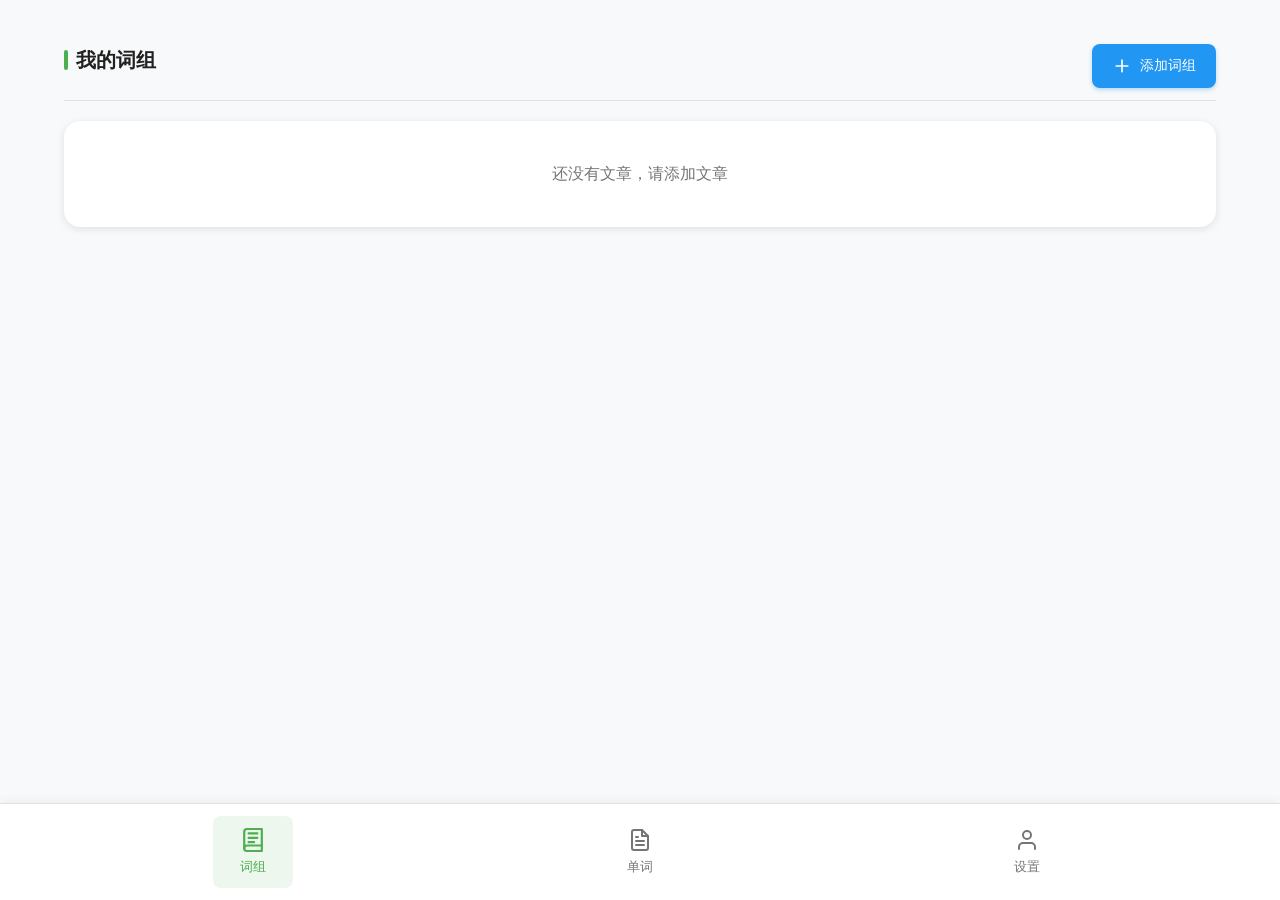
==== index.html @ e8797962 "1.1" ====
<!DOCTYPE html>
<html lang="zh-CN">
<head>
    <meta charset="UTF-8">
    <meta name="viewport" content="width=device-width, initial-scale=1.0">
    <title>单词本</title>
    <link rel="stylesheet" href="styles.css">
</head>
<body>
    <!-- 主内容区域 -->
    <main class="main-content">
        <!-- API配置区域 (设置页面) -->
        <section class="section hidden" id="settings-section">
            <div class="section-header">
                <h2>设置</h2>
            </div>
            
            <div class="settings-card">
                <div class="settings-card-header">
                    <h3>百度翻译API配置</h3>
                    <p class="settings-description">配置百度翻译API以使用自动翻译功能</p>
                </div>
                
                <div class="api-config-form">
                    <div class="form-group">
                        <label for="appid-input" class="form-label">App ID</label>
                        <input type="text" id="appid-input" placeholder="输入百度翻译App ID" class="form-input">
                    </div>
                    
                    <div class="form-group">
                        <label for="appkey-input" class="form-label">App Key</label>
                        <input type="password" id="appkey-input" placeholder="输入百度翻译App Key" class="form-input">
                    </div>
                    
                    <div class="form-actions">
                        <button id="save-api-btn" class="btn-primary">
                            <svg width="18" height="18" viewBox="0 0 24 24" fill="none" xmlns="http://www.w3.org/2000/svg">
                                <path d="M19 21H5a2 2 0 0 1-2-2V5a2 2 0 0 1 2-2h11l5 5v11a2 2 0 0 1-2 2z" stroke="white" stroke-width="2" stroke-linecap="round" stroke-linejoin="round"/>
                                <polyline points="17 21 17 13 7 13 7 21" stroke="white" stroke-width="2" stroke-linecap="round" stroke-linejoin="round"/>
                                <polyline points="7 3 7 8 15 8" stroke="white" stroke-width="2" stroke-linecap="round" stroke-linejoin="round"/>
                            </svg>
                            保存配置
                        </button>
                        <button id="clear-api-btn" class="btn-secondary">
                            <svg width="18" height="18" viewBox="0 0 24 24" fill="none" xmlns="http://www.w3.org/2000/svg">
                                <path d="M3 6h18M19 6v14a2 2 0 0 1-2 2H7a2 2 0 0 1-2-2V6m3 0V4a2 2 0 0 1 2-2h4a2 2 0 0 1 2 2v2" stroke="white" stroke-width="2" stroke-linecap="round" stroke-linejoin="round"/>
                            </svg>
                            清除配置
                        </button>
                    </div>
                </div>
                
                <div id="api-status" class="api-status"></div>
                
                <div class="api-help">
                    <h4>如何获取百度翻译API密钥？</h4>
                    <ol>
                        <li>访问 <a href="https://fanyi-api.baidu.com/" target="_blank">百度翻译开放平台</a></li>
                        <li>注册并登录账号</li>
                        <li>进入管理控制台，创建应用</li>
                        <li>获取App ID和App Key</li>
                        <li>将密钥填入上方输入框并保存</li>
                    </ol>
                </div>
            </div>
        </section>
        

        <!-- 词组卡片区域 -->
        <section class="section" id="articles-section">
            <div class="section-header">
                <h2>我的词组</h2>
                <button id="add-article-btn" class="btn-secondary">
                    <svg width="20" height="20" viewBox="0 0 24 24" fill="none" xmlns="http://www.w3.org/2000/svg">
                        <path d="M12 5V19M5 12H19" stroke="white" stroke-width="2" stroke-linecap="round" stroke-linejoin="round"/>
                    </svg>
                    添加词组
                </button>
            </div>
            <div id="articles-list" class="articles-list">
                <!-- 词组卡片将显示在这里 -->
            </div>
        </section>

        <!-- 单词本区域 -->
        <section class="section hidden" id="wordbook-section">
            <div class="section-header">
                <div class="section-header-content">
                    <h2>我的单词</h2>
                    <p id="wordbook-count" class="wordbook-count">共有0张卡片</p>
                </div>
                <button id="wordbook-add-btn" class="btn-secondary">
                    <svg width="20" height="20" viewBox="0 0 24 24" fill="none" xmlns="http://www.w3.org/2000/svg">
                        <path d="M12 5V19M5 12H19" stroke="white" stroke-width="2" stroke-linecap="round" stroke-linejoin="round"/>
                    </svg>
                    添加单词
                </button>
            </div>
            <div id="wordbook-list" class="wordbook-list">
                <!-- 单词列表将显示在这里 -->
            </div>
        </section>

        <!-- 词组输入模态框 -->
        <div class="modal hidden" id="article-modal">
            <div class="modal-content">
                <div class="modal-header">
                    <h3>添加词组</h3>
                    <button id="close-modal-btn" class="close-btn">
                        <svg width="24" height="24" viewBox="0 0 24 24" fill="none" xmlns="http://www.w3.org/2000/svg">
                            <path d="M18 6L6 18M6 6L18 18" stroke="#333" stroke-width="2" stroke-linecap="round" stroke-linejoin="round"/>
                        </svg>
                    </button>
                </div>
                <div class="modal-body">
                    <!-- 文章添加表单 -->
                    <div id="article-form">
                        <input type="text" id="article-title-input" placeholder="文章标题" class="article-title">
                        <textarea id="article-input" placeholder="请输入要阅读的文章..."></textarea>
                        <button id="process-btn" class="btn-primary">处理文章</button>
                        
                        <div id="word-display" class="word-display hidden">
                            <!-- 分割后的单词将显示在这里 -->
                        </div>
                        
                        <p class="hint">提示：点击单词进行选择，选中的单词会变色</p>
                        <p class="count">已选中单词数：<span id="selected-count">0</span></p>
                        <button id="save-article-btn" class="btn-primary">保存文章和单词</button>
                    </div>
                </div>
            </div>
        </div>

        <!-- 单词详情模态框 -->
        <div class="modal hidden" id="word-modal">
            <div class="modal-content">
                <div class="modal-header">
                    <h3>单词详情</h3>
                    <button id="close-word-modal-btn" class="close-btn">
                        <svg width="24" height="24" viewBox="0 0 24 24" fill="none" xmlns="http://www.w3.org/2000/svg">
                            <path d="M18 6L6 18M6 6L18 18" stroke="#333" stroke-width="2" stroke-linecap="round" stroke-linejoin="round"/>
                        </svg>
                    </button>
                </div>
                <div class="modal-body">
                    <input type="text" id="word-input" placeholder="输入单词">
                    <input type="text" id="meaning-input" placeholder="输入释义">
                    <div class="word-modal-actions">
                        <button id="save-word-btn" class="btn-primary">保存单词</button>
                        <button id="finish-adding-btn" class="btn-secondary">结束添加</button>
                    </div>
                </div>
            </div>
        </div>

        <!-- 添加词组选项模态框 -->
        <div class="modal hidden" id="add-article-options-modal">
            <div class="modal-content">
                <div class="modal-header">
                    <h3>添加词组</h3>
                    <button id="close-options-modal-btn" class="close-btn">
                        <svg width="24" height="24" viewBox="0 0 24 24" fill="none" xmlns="http://www.w3.org/2000/svg">
                            <path d="M18 6L6 18M6 6L18 18" stroke="#333" stroke-width="2" stroke-linecap="round" stroke-linejoin="round"/>
                        </svg>
                    </button>
                </div>
                <div class="modal-body">
                    <div class="add-options">
                        <button id="add-article-option-btn" class="btn-secondary add-option-btn">
                            <svg width="24" height="24" viewBox="0 0 24 24" fill="none" xmlns="http://www.w3.org/2000/svg">
                                <path d="M14 2H6a2 2 0 0 0-2 2v16a2 2 0 0 0 2 2h12a2 2 0 0 0 2-2V8z" stroke="white" stroke-width="2" stroke-linecap="round" stroke-linejoin="round"/>
                                <polyline points="14 2 14 8 20 8" stroke="white" stroke-width="2" stroke-linecap="round" stroke-linejoin="round"/>
                                <line x1="16" y1="13" x2="8" y2="13" stroke="white" stroke-width="2" stroke-linecap="round" stroke-linejoin="round"/>
                                <line x1="16" y1="17" x2="8" y2="17" stroke="white" stroke-width="2" stroke-linecap="round" stroke-linejoin="round"/>
                                <polyline points="10 9 9 9 8 9" stroke="white" stroke-width="2" stroke-linecap="round" stroke-linejoin="round"/>
                            </svg>
                            <span>添加文章</span>
                        </button>
                        <button id="add-word-to-article-option-btn" class="btn-secondary add-option-btn">
                            <svg width="24" height="24" viewBox="0 0 24 24" fill="none" xmlns="http://www.w3.org/2000/svg">
                                <path d="M12 2L2 7l10 5 10-5-10-5z" stroke="white" stroke-width="2" stroke-linecap="round" stroke-linejoin="round"/>
                                <path d="M2 17l10 5 10-5" stroke="white" stroke-width="2" stroke-linecap="round" stroke-linejoin="round"/>
                                <path d="M2 12l10 5 10-5" stroke="white" stroke-width="2" stroke-linecap="round" stroke-linejoin="round"/>
                            </svg>
                            <span>添加单词</span>
                        </button>
                    </div>
                </div>
            </div>
        </div>

        <!-- 词组标题输入模态框 -->
        <div class="modal hidden" id="article-title-modal">
            <div class="modal-content">
                <div class="modal-header">
                    <h3>输入词组标题</h3>
                    <button id="close-title-modal-btn" class="close-btn">
                        <svg width="24" height="24" viewBox="0 0 24 24" fill="none" xmlns="http://www.w3.org/2000/svg">
                            <path d="M18 6L6 18M6 6L18 18" stroke="#333" stroke-width="2" stroke-linecap="round" stroke-linejoin="round"/>
                        </svg>
                    </button>
                </div>
                <div class="modal-body">
                    <input type="text" id="article-title-input-modal" placeholder="输入词组标题">
                    <button id="save-title-btn" class="btn-primary">保存标题</button>
                </div>
            </div>
        </div>

        <!-- 文章详情页面 -->
        <section class="section hidden" id="article-detail-section">
            <div class="section-header">
                <button id="back-to-articles" class="back-btn">
                    <svg width="24" height="24" viewBox="0 0 24 24" fill="none" xmlns="http://www.w3.org/2000/svg">
                        <path d="M19 12H5M5 12L12 19M5 12L12 5" stroke="#333" stroke-width="2" stroke-linecap="round" stroke-linejoin="round"/>
                    </svg>
                </button>
                <h2 id="article-detail-title">词组详情</h2>
                <div class="empty"></div>
            </div>

            <!-- 单词卡片区域 -->
            <div class="vocabulary-card-container">
                <div class="vocabulary-card" id="word-flashcard">
                    <div class="vocabulary-card-content">
                        <div class="vocabulary-card-word" id="flashcard-word"></div>
                        <div class="vocabulary-card-meaning" id="flashcard-meaning"></div>
                    </div>
                </div>
            </div>

            <!-- 导航按钮 -->
            <div class="vocabulary-navigation">
                <button id="prev-word-btn" class="vocabulary-nav-btn">
                    <svg width="24" height="24" viewBox="0 0 24 24" fill="none" xmlns="http://www.w3.org/2000/svg">
                        <path d="M15 18L9 12L15 6" stroke="white" stroke-width="2" stroke-linecap="round" stroke-linejoin="round"/>
                    </svg>
                    <span>上一个</span>
                </button>
                <button id="next-word-btn" class="vocabulary-nav-btn">
                    <span>下一个</span>
                    <svg width="24" height="24" viewBox="0 0 24 24" fill="none" xmlns="http://www.w3.org/2000/svg">
                        <path d="M9 18L15 12L9 6" stroke="white" stroke-width="2" stroke-linecap="round" stroke-linejoin="round"/>
                    </svg>
                </button>
            </div>

            <!-- 文章原文区域 -->
            <div class="vocabulary-article">
                <h3 class="vocabulary-article-title">原文</h3>
                <div class="article-original" id="article-original-content">
                    <!-- 文章原文将显示在这里，选中的单词会高亮 -->
                </div>
            </div>
        </section>
    </main>

    <!-- 底部导航 -->
    <footer class="footer">
        <nav class="nav">
            <button class="nav-item active" data-page="home">
                <svg width="24" height="24" viewBox="0 0 24 24" fill="none" xmlns="http://www.w3.org/2000/svg">
                    <path d="M4 19.5A2.5 2.5 0 0 1 6.5 17H20" stroke="currentColor" stroke-width="2" stroke-linecap="round" stroke-linejoin="round"/>
                    <path d="M6.5 2H20v20H6.5A2.5 2.5 0 0 1 4 19.5v-15A2.5 2.5 0 0 1 6.5 2z" stroke="currentColor" stroke-width="2" stroke-linecap="round" stroke-linejoin="round"/>
                    <path d="M8 6h8M8 10h8M8 14h5" stroke="currentColor" stroke-width="2" stroke-linecap="round" stroke-linejoin="round"/>
                </svg>
                <span>词组</span>
            </button>
            <button class="nav-item" data-page="words">
                <svg width="24" height="24" viewBox="0 0 24 24" fill="none" xmlns="http://www.w3.org/2000/svg">
                    <path d="M14 2H6a2 2 0 0 0-2 2v16a2 2 0 0 0 2 2h12a2 2 0 0 0 2-2V8z" stroke="currentColor" stroke-width="2" stroke-linecap="round" stroke-linejoin="round"/>
                    <polyline points="14 2 14 8 20 8" stroke="currentColor" stroke-width="2" stroke-linecap="round" stroke-linejoin="round"/>
                    <line x1="16" y1="13" x2="8" y2="13" stroke="currentColor" stroke-width="2" stroke-linecap="round" stroke-linejoin="round"/>
                    <line x1="16" y1="17" x2="8" y2="17" stroke="currentColor" stroke-width="2" stroke-linecap="round" stroke-linejoin="round"/>
                    <polyline points="10 9 9 9 8 9" stroke="currentColor" stroke-width="2" stroke-linecap="round" stroke-linejoin="round"/>
                </svg>
                <span>单词</span>
            </button>
            <button class="nav-item" data-page="settings">
                <svg width="24" height="24" viewBox="0 0 24 24" fill="none" xmlns="http://www.w3.org/2000/svg">
                    <path d="M20 21v-2a4 4 0 0 0-4-4H8a4 4 0 0 0-4 4v2" stroke="currentColor" stroke-width="2" stroke-linecap="round" stroke-linejoin="round"/>
                    <circle cx="12" cy="7" r="4" stroke="currentColor" stroke-width="2" stroke-linecap="round" stroke-linejoin="round"/>
                </svg>
                <span>设置</span>
            </button>
        </nav>
    </footer>

    <script src="dictionary.js"></script>
    <script src="translator.js"></script>
    <script src="app.js"></script>
</body>
</html>
---- styles.css ----
* {
    margin: 0;
    padding: 0;
    box-sizing: border-box;
}

:root {
    --primary-color: #4CAF50;
    --primary-light: #81C784;
    --primary-dark: #388E3C;
    --secondary-color: #757575;
    --accent-color: #2196F3;
    --accent-light: #64B5F6;
    --accent-dark: #1976D2;
    --background-color: #f8f9fa;
    --card-background: #ffffff;
    --text-primary: #212121;
    --text-secondary: #757575;
    --text-light: #9E9E9E;
    --border-color: #e0e0e0;
    --shadow: 0 2px 8px rgba(0, 0, 0, 0.1);
    --shadow-hover: 0 4px 16px rgba(0, 0, 0, 0.15);
    --border-radius: 16px;
    --border-radius-sm: 8px;
    --transition: all 0.3s ease;
}

body {
    font-family: -apple-system, BlinkMacSystemFont, 'Segoe UI', Roboto, 'Helvetica Neue', Arial, sans-serif;
    background-color: var(--background-color);
    color: var(--text-primary);
    line-height: 1.6;
    min-height: 100vh;
    display: flex;
    flex-direction: column;
    -webkit-font-smoothing: antialiased;
    -moz-osx-font-smoothing: grayscale;
}



/* 主内容区域 */
.main-content {
    flex: 1;
    padding: 24px;
    max-width: 1200px;
    margin: 0 auto;
    width: 100%;
}

/* 学习进度 */
.progress-section {
    margin-bottom: 32px;
}

.progress-card {
    background-color: var(--primary-color);
    border-radius: var(--border-radius);
    padding: 24px;
    color: white;
    box-shadow: var(--shadow);
    transition: var(--transition);
}

.progress-card:hover {
    box-shadow: var(--shadow-hover);
    transform: translateY(-2px);
}

.progress-header {
    display: flex;
    justify-content: space-between;
    align-items: center;
    margin-bottom: 16px;
}

.progress-header h2 {
    font-size: 18px;
    font-weight: 600;
    color: white;
    margin: 0;
}

.progress-percentage {
    font-size: 24px;
    font-weight: 700;
    background: rgba(255, 255, 255, 0.2);
    padding: 8px 16px;
    border-radius: 20px;
}

.progress-bar-container {
    background-color: rgba(255, 255, 255, 0.2);
    border-radius: 20px;
    height: 12px;
    overflow: hidden;
    position: relative;
}

.progress-bar {
    background-color: white;
    height: 100%;
    border-radius: 20px;
    width: 0%;
    transition: width 0.5s cubic-bezier(0.4, 0, 0.2, 1);
    position: relative;
}

.progress-bar::after {
    content: '';
    position: absolute;
    top: 0;
    left: 0;
    right: 0;
    bottom: 0;
    background-color: rgba(255, 255, 255, 0.3);
    animation: shimmer 2s infinite;
}

@keyframes shimmer {
    0% { transform: translateX(-100%); }
    100% { transform: translateX(100%); }
}

/* 通用区域样式 */
.section {
    margin-bottom: 32px;
}

.section-header {
    display: flex;
    justify-content: space-between;
    align-items: flex-start;
    margin-bottom: 20px;
    padding: 20px 0 12px 0;
    border-bottom: 1px solid var(--border-color);
    min-height: 60px;
}

.back-btn {
    background: none;
    border: none;
    cursor: pointer;
    padding: 12px;
    border-radius: 50%;
    transition: all 0.3s ease;
    display: flex;
    align-items: center;
    justify-content: center;
}

.back-btn:hover {
    background: rgba(0, 0, 0, 0.05);
    transform: translateY(-2px);
}

.back-btn svg {
    stroke: var(--text-primary);
}

.section-header h2 {
    font-size: 20px;
    font-weight: 600;
    color: var(--text-primary);
    margin: 0;
    display: flex;
    align-items: center;
    gap: 8px;
}

.section-header h2::before {
    content: '';
    width: 4px;
    height: 20px;
    background-color: var(--primary-color);
    border-radius: 4px;
}

/* 按钮样式 */
.btn-primary {
    background-color: var(--primary-color);
    color: white;
    border: none;
    padding: 14px 24px;
    border-radius: var(--border-radius-sm);
    cursor: pointer;
    font-size: 14px;
    font-weight: 500;
    transition: var(--transition);
    display: inline-flex;
    align-items: center;
    gap: 8px;
    box-shadow: 0 2px 4px rgba(76, 175, 80, 0.3);
}

.btn-primary:hover {
    background-color: var(--primary-dark);
    box-shadow: 0 4px 8px rgba(76, 175, 80, 0.4);
    transform: translateY(-1px);
}

.btn-primary:active {
    transform: translateY(0);
    box-shadow: 0 2px 4px rgba(76, 175, 80, 0.3);
}

.btn-primary:disabled {
    background-color: var(--text-light);
    cursor: not-allowed;
    box-shadow: none;
    transform: none;
}

.btn-secondary {
    background-color: var(--accent-color);
    color: white;
    border: none;
    padding: 12px 20px;
    border-radius: var(--border-radius-sm);
    cursor: pointer;
    font-size: 14px;
    font-weight: 500;
    transition: var(--transition);
    display: inline-flex;
    align-items: center;
    gap: 8px;
    box-shadow: 0 2px 4px rgba(33, 150, 243, 0.3);
}

.btn-secondary:hover {
    background-color: var(--accent-dark);
    box-shadow: 0 4px 8px rgba(33, 150, 243, 0.4);
    transform: translateY(-1px);
}

.btn-secondary:active {
    transform: translateY(0);
    box-shadow: 0 2px 4px rgba(33, 150, 243, 0.3);
}

/* 文章卡片列表 */
.articles-list {
    display: flex;
    flex-direction: column;
    gap: 20px;
}

.article-card {
    background-color: var(--card-background);
    border-radius: var(--border-radius);
    padding: 24px;
    box-shadow: var(--shadow);
    transition: var(--transition);
    cursor: pointer;
    border-left: 4px solid var(--primary-color);
    position: relative;
    overflow: hidden;
}

/* 长按动画效果 */
.article-card.long-press {
    animation: longPressAnimation 0.8s ease-in-out;
    background-color: #ffebee;
    border-left-color: #c62828;
}

@keyframes longPressAnimation {
    0% {
        transform: scale(1);
    }
    50% {
        transform: scale(0.98);
    }
    100% {
        transform: scale(1);
    }
}

/* 自定义确认对话框样式 */
.custom-confirm {
    position: fixed;
    top: 0;
    left: 0;
    width: 100%;
    height: 100%;
    background-color: rgba(0, 0, 0, 0.5);
    display: flex;
    align-items: center;
    justify-content: center;
    z-index: 1000;
    animation: fadeIn 0.3s ease;
}

.custom-confirm-content {
    background-color: var(--card-background);
    border-radius: var(--border-radius);
    padding: 32px;
    max-width: 400px;
    width: 90%;
    box-shadow: var(--shadow-hover);
    animation: slideUp 0.3s ease;
}

.custom-confirm-title {
    font-size: 18px;
    font-weight: 600;
    color: var(--text-primary);
    margin: 0 0 16px 0;
    text-align: center;
}

.custom-confirm-message {
    font-size: 16px;
    color: var(--text-secondary);
    margin: 0 0 24px 0;
    text-align: center;
    line-height: 1.5;
}

.custom-confirm-actions {
    display: flex;
    gap: 12px;
    justify-content: center;
}

.custom-confirm-btn {
    padding: 10px 24px;
    border: none;
    border-radius: var(--border-radius-sm);
    font-size: 14px;
    font-weight: 500;
    cursor: pointer;
    transition: var(--transition);
    min-width: 100px;
}

.custom-confirm-btn.cancel {
    background-color: var(--background-color);
    color: var(--text-secondary);
}

.custom-confirm-btn.cancel:hover {
    background-color: var(--border-color);
}

.custom-confirm-btn.confirm {
    background-color: #c62828;
    color: white;
}

.custom-confirm-btn.confirm:hover {
    background-color: #b71c1c;
    transform: translateY(-2px);
}

@keyframes fadeIn {
    from {
        opacity: 0;
    }
    to {
        opacity: 1;
    }
}

@keyframes slideUp {
    from {
        opacity: 0;
        transform: translateY(20px);
    }
    to {
        opacity: 1;
        transform: translateY(0);
    }
}

.article-card::before {
    content: '';
    position: absolute;
    top: 0;
    right: 0;
    width: 0;
    height: 0;
    border-style: solid;
    border-width: 0 20px 20px 0;
    border-color: transparent var(--primary-light) transparent transparent;
    opacity: 0.3;
}

.article-card:hover {
    transform: translateY(-4px);
    box-shadow: var(--shadow-hover);
}

.article-card-header {
    display: flex;
    justify-content: space-between;
    align-items: flex-start;
    margin-bottom: 16px;
}

.article-title {
    font-size: 18px;
    font-weight: 600;
    color: var(--text-primary);
    margin: 0;
    flex: 1;
    line-height: 1.3;
}

.article-stats {
    display: flex;
    flex-direction: column;
    align-items: flex-end;
    gap: 6px;
    background-color: var(--background-color);
    padding: 8px 12px;
    border-radius: var(--border-radius-sm);
}

.article-words {
    font-size: 13px;
    color: var(--text-secondary);
    font-weight: 500;
    display: flex;
    align-items: center;
    gap: 4px;
}

.article-words::before {
    content: '📚';
    font-size: 12px;
}

.article-date {
    font-size: 12px;
    color: var(--text-light);
    display: flex;
    align-items: center;
    gap: 4px;
}

.article-date::before {
    content: '📅';
    font-size: 12px;
}

.article-excerpt {
    font-size: 15px;
    color: var(--text-secondary);
    margin: 0;
    line-height: 1.6;
    display: -webkit-box;
    -webkit-line-clamp: 2;
    -webkit-box-orient: vertical;
    overflow: hidden;
    text-overflow: ellipsis;
    padding-right: 16px;
}
/* 单词本网格 */
.wordbook-grid {
    display: grid;
    grid-template-columns: repeat(auto-fill, minmax(300px, 1fr));
    gap: 20px;
    padding: 20px;
}

/* 单词本计数样式 */
.wordbook-count {
    margin: 4px 0 0 0;
    font-size: 12px;
    color: var(--text-secondary);
    font-weight: 400;
}

/* 章节头部内容样式 */
.section-header-content {
    display: flex;
    flex-direction: column;
    gap: 4px;
}

.wordbook-list {
    padding: 0;
    max-height: calc(100vh - 200px);
    overflow-y: auto;
}

.wordbook-list-item {
    display: flex;
    justify-content: space-between;
    align-items: center;
    padding: 16px 20px;
    border-bottom: 1px solid var(--border-color);
    transition: all 0.3s ease;
    cursor: pointer;
    user-select: none;
}

.wordbook-list-item:hover {
    background-color: rgba(102, 126, 234, 0.05);
}

/* 长按动画效果 */
.wordbook-list-item.long-press {
    animation: longPressAnimation 0.8s ease-in-out;
    background-color: #ffebee;
}

@keyframes longPressAnimation {
    0% {
        transform: scale(1);
    }
    50% {
        transform: scale(0.98);
    }
    100% {
        transform: scale(1);
    }
}

.wordbook-list-item .word {
    font-size: 16px;
    font-weight: 600;
    color: var(--text-primary);
}

.wordbook-list-item .meaning {
    font-size: 14px;
    color: var(--text-secondary);
    text-align: right;
    max-width: 50%;
}

/* 滚动条样式 */
.wordbook-list::-webkit-scrollbar {
    width: 6px;
}

.wordbook-list::-webkit-scrollbar-track {
    background: var(--background-color);
}

.wordbook-list::-webkit-scrollbar-thumb {
    background: var(--border-color);
    border-radius: 3px;
}

.wordbook-list::-webkit-scrollbar-thumb:hover {
    background: var(--accent-color);
}

.word-card {
    background-color: var(--card-background);
    border-radius: var(--border-radius);
    padding: 28px;
    box-shadow: var(--shadow);
    transition: all 0.3s cubic-bezier(0.4, 0, 0.2, 1);
    cursor: pointer;
    border-left: 4px solid var(--accent-color);
    position: relative;
    overflow: hidden;
}

.word-card::before {
    content: '';
    position: absolute;
    top: 0;
    left: 0;
    width: 100%;
    height: 100%;
    background-color: rgba(102, 126, 234, 0.05);
    z-index: 0;
}

.word-card::after {
    content: '';
    position: absolute;
    top: 0;
    right: 0;
    width: 0;
    height: 0;
    border-style: solid;
    border-width: 0 20px 20px 0;
    border-color: transparent var(--accent-light) transparent transparent;
    opacity: 0.2;
    transition: all 0.3s ease;
}

.word-card:hover {
    transform: translateY(-6px) scale(1.02);
    box-shadow: 0 8px 24px rgba(0, 0, 0, 0.12);
    border-left-color: var(--accent-dark);
}

.word-card:hover::after {
    opacity: 0.3;
}

.word-card-content {
    display: flex;
    flex-direction: column;
    gap: 16px;
    position: relative;
    z-index: 1;
}

.word-card-word {
    font-size: 24px;
    font-weight: 700;
    color: var(--text-primary);
    display: flex;
    align-items: center;
    gap: 12px;
    position: relative;
    padding-bottom: 8px;
}

.word-card-word::after {
    content: '';
    position: absolute;
    bottom: 0;
    left: 0;
    width: 40px;
    height: 2px;
    background: var(--accent-color);
    border-radius: 1px;
}

.word-card-word::first-letter {
    text-transform: uppercase;
}

.word-card-meaning {
    font-size: 16px;
    color: var(--text-secondary);
    line-height: 1.6;
    padding-right: 8px;
    background: rgba(102, 126, 234, 0.05);
    padding: 12px;
    border-radius: var(--border-radius-sm);
    border-left: 3px solid var(--accent-light);
}

.word-card-actions {
    margin-top: 20px;
    display: flex;
    gap: 12px;
    padding-top: 16px;
    border-top: 1px solid var(--border-color);
}

.word-card-btn {
    background: none;
    border: 1px solid var(--border-color);
    padding: 10px 20px;
    border-radius: var(--border-radius-sm);
    font-size: 14px;
    font-weight: 500;
    cursor: pointer;
    transition: all 0.3s ease;
    flex: 1;
    text-align: center;
    position: relative;
    overflow: hidden;
}

.word-card-btn:hover {
    border-color: var(--accent-color);
    color: var(--accent-color);
    transform: translateY(-2px);
    box-shadow: 0 4px 12px rgba(102, 126, 234, 0.15);
}

.word-card-btn:active {
    transform: translateY(0) scale(0.98);
}

/* 模态框 */
.modal {
    position: fixed;
    top: 0;
    left: 0;
    width: 100%;
    height: 100%;
    background-color: rgba(0, 0, 0, 0.5);
    display: flex;
    align-items: center;
    justify-content: center;
    z-index: 200;
    backdrop-filter: blur(4px);
    animation: fadeIn 0.3s ease-out;
}

.modal-content {
    background-color: var(--card-background);
    border-radius: var(--border-radius);
    width: 90%;
    max-width: 500px;
    max-height: 85vh;
    overflow-y: auto;
    box-shadow: 0 8px 32px rgba(0, 0, 0, 0.2);
    animation: slideUp 0.3s ease-out;
    position: relative;
}

@keyframes slideUp {
    from {
        opacity: 0;
        transform: translateY(30px);
    }
    to {
        opacity: 1;
        transform: translateY(0);
    }
}

.modal-header {
    display: flex;
    justify-content: space-between;
    align-items: center;
    padding: 24px;
    border-bottom: 1px solid var(--border-color);
    background-color: var(--primary-color);
    color: white;
    border-radius: var(--border-radius) var(--border-radius) 0 0;
}

.modal-header h3 {
    font-size: 18px;
    font-weight: 600;
    margin: 0;
    color: white;
}

.close-btn {
    background: rgba(255, 255, 255, 0.2);
    border: none;
    cursor: pointer;
    padding: 8px;
    border-radius: 50%;
    transition: var(--transition);
    display: flex;
    align-items: center;
    justify-content: center;
}

.close-btn svg {
    stroke: white;
}

.close-btn:hover {
    background: rgba(255, 255, 255, 0.3);
    transform: scale(1.1);
}

.modal-body {
    padding: 24px;
}

.word-modal-actions {
    display: flex;
    gap: 12px;
    margin-top: 20px;
}

.word-modal-actions .btn-primary,
.word-modal-actions .btn-secondary {
    flex: 1;
    justify-content: center;
}

/* 表单元素 */
textarea {
    width: 100%;
    min-height: 180px;
    padding: 16px;
    border: 1px solid var(--border-color);
    border-radius: var(--border-radius-sm);
    font-size: 15px;
    resize: vertical;
    margin-bottom: 20px;
    font-family: inherit;
    transition: var(--transition);
    background-color: var(--card-background);
}

textarea:focus {
    outline: none;
    border-color: var(--primary-color);
    box-shadow: 0 0 0 3px rgba(76, 175, 80, 0.1);
    transform: translateY(-1px);
}

input[type="text"], input[type="password"] {
    width: 100%;
    padding: 14px 16px;
    border: 1px solid var(--border-color);
    border-radius: var(--border-radius-sm);
    font-size: 15px;
    margin-bottom: 20px;
    transition: var(--transition);
    background-color: var(--card-background);
}

input[type="text"]:focus, input[type="password"]:focus {
    outline: none;
    border-color: var(--primary-color);
    box-shadow: 0 0 0 3px rgba(76, 175, 80, 0.1);
    transform: translateY(-1px);
}

.article-title {
    font-size: 16px;
    font-weight: 500;
}

/* 单词显示区域 */
.word-display {
    margin-top: 20px;
    padding: 20px;
    background-color: var(--background-color);
    border-radius: var(--border-radius-sm);
    line-height: 2.2;
    max-height: 250px;
    overflow-y: auto;
    margin-bottom: 20px;
    border: 1px solid var(--border-color);
}

.word {
    display: inline;
    cursor: pointer;
    transition: var(--transition);
    user-select: none;
    font-size: 15px;
    background-color: transparent;
    border: none;
    padding: 0;
    margin: 0;
    border-radius: 0;
}

.word:hover {
    color: var(--primary-color);
}

.word.selected {
    background-color: var(--primary-color);
    color: white;
    padding: 2px 6px;
    border-radius: 4px;
    box-shadow: 0 1px 2px rgba(76, 175, 80, 0.3);
}

/* 提示和计数 */
.hint {
    font-style: italic;
    color: var(--text-secondary);
    margin: 12px 0;
    font-size: 14px;
    padding: 12px;
    background-color: var(--background-color);
    border-radius: var(--border-radius-sm);
    border-left: 4px solid var(--accent-color);
}

.count {
    margin: 12px 0 20px 0;
    font-weight: 600;
    color: var(--text-primary);
    font-size: 15px;
    padding: 12px;
    background-color: var(--background-color);
    border-radius: var(--border-radius-sm);
    display: flex;
    align-items: center;
    gap: 8px;
}

.count::before {
    content: '📝';
    font-size: 16px;
}

/* API配置表单 */
.api-config-form {
    display: flex;
    flex-direction: column;
    gap: 16px;
    margin-bottom: 20px;
    background-color: var(--card-background);
    padding: 24px;
    border-radius: var(--border-radius);
    box-shadow: var(--shadow);
}

.form-group {
    display: flex;
    flex-direction: column;
    gap: 8px;
}

.form-label {
    font-size: 14px;
    font-weight: 600;
    color: var(--text-primary);
    margin-bottom: 4px;
}

.form-input {
    width: 100%;
    padding: 14px 16px;
    border: 1px solid var(--border-color);
    border-radius: var(--border-radius-sm);
    font-size: 15px;
    transition: var(--transition);
    background-color: var(--card-background);
}

.form-input:focus {
    outline: none;
    border-color: var(--primary-color);
    box-shadow: 0 0 0 3px rgba(76, 175, 80, 0.1);
    transform: translateY(-1px);
}

.form-actions {
    display: flex;
    gap: 12px;
    margin-top: 8px;
}

.form-actions .btn-primary,
.form-actions .btn-secondary {
    flex: 1;
    justify-content: center;
}

.loading-spinner {
    animation: spin 1s linear infinite;
}

@keyframes spin {
    from { transform: rotate(0deg); }
    to { transform: rotate(360deg); }
}

.api-status {
    margin-top: 16px;
    font-size: 14px;
    font-weight: 500;
    padding: 16px;
    border-radius: var(--border-radius-sm);
    background-color: var(--background-color);
    border-left-width: 4px;
    border-left-style: solid;
    transition: var(--transition);
}

.api-status.success {
    color: var(--primary-color);
    border-left-color: var(--primary-color);
    background-color: rgba(76, 175, 80, 0.1);
}

.api-status.error {
    color: #f44336;
    border-left-color: #f44336;
    background-color: rgba(244, 67, 54, 0.1);
}

.api-status.info {
    color: var(--accent-color);
    border-left-color: var(--accent-color);
    background-color: rgba(33, 150, 243, 0.1);
}

@keyframes statusSuccess {
    0% { transform: scale(0.95); opacity: 0.5; }
    100% { transform: scale(1); opacity: 1; }
}

@keyframes statusError {
    0% { transform: translateX(-10px); opacity: 0.5; }
    25% { transform: translateX(10px); }
    50% { transform: translateX(-10px); }
    75% { transform: translateX(10px); }
    100% { transform: translateX(0); opacity: 1; }
}

@keyframes statusInfo {
    0% { transform: translateY(-10px); opacity: 0.5; }
    100% { transform: translateY(0); opacity: 1; }
}

/* 设置卡片 */
.settings-card {
    background-color: var(--card-background);
    border-radius: var(--border-radius);
    padding: 24px;
    box-shadow: var(--shadow);
    transition: var(--transition);
}

.settings-card:hover {
    box-shadow: var(--shadow-hover);
}

.settings-card-header {
    margin-bottom: 24px;
    padding-bottom: 16px;
    border-bottom: 1px solid var(--border-color);
}

.settings-card-header h3 {
    font-size: 20px;
    font-weight: 600;
    color: var(--text-primary);
    margin: 0 0 8px 0;
}

.settings-description {
    font-size: 14px;
    color: var(--text-secondary);
    margin: 0;
    line-height: 1.5;
}

/* API帮助 */
.api-help {
    margin-top: 24px;
    padding: 20px;
    background-color: var(--background-color);
    border-radius: var(--border-radius-sm);
    border: 1px solid var(--border-color);
}

.api-help h4 {
    font-size: 16px;
    font-weight: 600;
    color: var(--text-primary);
    margin: 0 0 12px 0;
}

.api-help ol {
    margin: 0;
    padding-left: 20px;
    color: var(--text-secondary);
    font-size: 14px;
    line-height: 1.8;
}

.api-help li {
    margin-bottom: 8px;
}

.api-help a {
    color: var(--accent-color);
    text-decoration: none;
    font-weight: 500;
    transition: var(--transition);
}

.api-help a:hover {
    color: var(--accent-dark);
    text-decoration: underline;
}

/* 添加方式选项按钮 */
.add-options {
    display: flex;
    flex-direction: column;
    gap: 16px;
    margin-bottom: 20px;
}

.add-option-btn {
    display: flex;
    align-items: center;
    gap: 16px;
    padding: 20px;
    border-radius: var(--border-radius);
    background-color: var(--primary-color);
    color: white;
    font-size: 16px;
    font-weight: 500;
    cursor: pointer;
    transition: var(--transition);
    text-align: left;
    width: 100%;
    justify-content: center;
}

.add-option-btn:hover {
    transform: translateY(-2px);
    box-shadow: 0 4px 12px rgba(0, 0, 0, 0.15);
}

.add-option-btn svg {
    width: 24px;
    height: 24px;
    stroke: white;
}

.btn-option {
    display: flex;
    align-items: center;
    gap: 16px;
    padding: 20px;
    border: 2px solid var(--border-color);
    border-radius: var(--border-radius);
    background-color: var(--card-background);
    cursor: pointer;
    transition: var(--transition);
    text-align: left;
}

.btn-option:hover {
    border-color: var(--primary-color);
    background-color: rgba(76, 175, 80, 0.05);
    transform: translateY(-2px);
}

.btn-option svg {
    width: 32px;
    height: 32px;
    stroke: var(--primary-color);
    flex-shrink: 0;
}

.btn-option span {
    font-size: 16px;
    font-weight: 500;
    color: var(--text-primary);
}

/* 词汇操作按钮 */
.vocabulary-actions {
    display: flex;
    gap: 16px;
    margin: 32px 0;
    padding: 0 24px;
}

.vocabulary-action-btn {
    flex: 1;
    justify-content: center;
    padding: 16px 20px;
    font-size: 16px;
    font-weight: 500;
    border: none;
    border-radius: var(--border-radius);
    cursor: pointer;
    transition: var(--transition);
    display: flex;
    align-items: center;
    gap: 8px;
}

.vocabulary-action-btn.btn-secondary {
    background-color: var(--card-background);
    color: var(--text-primary);
    border: 1px solid var(--border-color);
    box-shadow: var(--shadow);
}

.vocabulary-action-btn.btn-secondary:hover {
    background-color: var(--background-color);
    box-shadow: var(--shadow-hover);
    transform: translateY(-2px);
}

.vocabulary-action-btn.btn-primary {
    background-color: var(--primary-color);
    color: white;
    box-shadow: var(--shadow);
}

.vocabulary-action-btn.btn-primary:hover {
    background-color: var(--primary-dark);
    box-shadow: var(--shadow-hover);
    transform: translateY(-2px);
}

/* 单词列表 */
.words-list {
    display: flex;
    flex-direction: column;
    gap: 16px;
    max-height: 420px;
    overflow-y: auto;
    padding-right: 8px;
}

.words-list::-webkit-scrollbar {
    width: 6px;
}

.words-list::-webkit-scrollbar-track {
    background: var(--background-color);
    border-radius: 3px;
}

.words-list::-webkit-scrollbar-thumb {
    background: var(--border-color);
    border-radius: 3px;
}

.words-list::-webkit-scrollbar-thumb:hover {
    background: var(--accent-color);
}

.word-item {
    display: flex;
    justify-content: space-between;
    align-items: center;
    padding: 16px 20px;
    background-color: var(--card-background);
    border-radius: var(--border-radius);
    box-shadow: var(--shadow);
    transition: var(--transition);
    border-left: 4px solid var(--primary-color);
}

.word-item:hover {
    transform: translateY(-2px);
    box-shadow: var(--shadow-hover);
    border-left-color: var(--accent-color);
}

.word-text {
    font-weight: 600;
    color: var(--text-primary);
    font-size: 16px;
    flex-shrink: 0;
}

.word-meaning {
    color: var(--text-secondary);
    font-size: 14px;
    text-align: right;
    flex: 1;
    margin-left: 24px;
    line-height: 1.5;
}

/* 底部导航 */
.footer {
    background-color: var(--card-background);
    border-top: 1px solid var(--border-color);
    padding: 12px 0;
    position: sticky;
    bottom: 0;
    z-index: 90;
    box-shadow: 0 -2px 10px rgba(0, 0, 0, 0.05);
}

.nav {
    display: flex;
    justify-content: space-around;
    align-items: center;
    max-width: 1200px;
    margin: 0 auto;
    padding: 0 20px;
}

.nav-item {
    background: none;
    border: none;
    cursor: pointer;
    display: flex;
    flex-direction: column;
    align-items: center;
    gap: 6px;
    padding: 12px 20px;
    border-radius: var(--border-radius-sm);
    transition: var(--transition);
    color: var(--text-secondary);
    min-width: 80px;
}

.nav-item:hover {
    background-color: var(--background-color);
    transform: translateY(-2px);
}

.nav-item.active {
    color: var(--primary-color);
    font-weight: 600;
    background-color: rgba(76, 175, 80, 0.1);
}

.nav-item span {
    font-size: 13px;
    font-weight: 500;
}

.nav-item svg {
    width: 24px;
    height: 24px;
    transition: var(--transition);
}

.nav-item.active svg {
    stroke: var(--primary-color);
    transform: scale(1.1);
}

/* 隐藏类 */
.hidden {
    display: none !important;
}

/* 空状态 */
.empty-state {
    text-align: center;
    color: var(--text-secondary);
    padding: 40px 20px;
    background-color: var(--card-background);
    border-radius: var(--border-radius);
    box-shadow: var(--shadow);
}

/* 响应式设计 */
@media (max-width: 768px) {
    .main-content {
        padding: 16px;
    }
    
    .section {
        margin-bottom: 24px;
    }
    
    .section-header {
        padding: 20px 0 10px 0;
        align-items: flex-start;
        min-height: 60px;
    }
    
    .section-header h2 {
        font-size: 18px;
    }
    
    .wordbook-grid {
        grid-template-columns: 1fr;
        gap: 16px;
    }
    
    .articles-list {
        gap: 16px;
    }
    
    .article-card {
        padding: 20px;
    }
    
    .word-card {
        padding: 20px;
    }
    
    .api-config-form {
        flex-direction: column;
        padding: 16px;
    }
    
    .api-config-form input {
        width: 100%;
        min-width: unset;
    }
    
    .vocabulary-card {
        width: 95vw;
        padding: 24px;
    }
    
    .vocabulary-card-word {
        font-size: 32px;
    }
    
    .vocabulary-card-meaning {
        font-size: 16px;
    }
    
    .vocabulary-header h2 {
        font-size: 18px;
    }
    
    .vocabulary-article {
        padding: 0 16px 32px;
    }
}

/* 背单词页面样式 */
.vocabulary-card-container {
    display: flex;
    justify-content: center;
    align-items: center;
    padding: 40px 20px;
    min-height: 400px;
}

.vocabulary-card {
    width: 90vw;
    max-width: 400px;
    min-height: 280px;
    cursor: pointer;
    position: relative;
    background: white;
    border-radius: 24px;
    box-shadow: 0 8px 24px rgba(0, 0, 0, 0.1);
    padding: 36px;
    transition: all 0.5s cubic-bezier(0.4, 0, 0.2, 1);
    position: relative;
    overflow: hidden;
    border: 1px solid #e0e0e0;
}



.vocabulary-card-content {
    display: flex;
    flex-direction: column;
    align-items: center;
    justify-content: center;
    gap: 24px;
    position: relative;
    z-index: 2;
    min-height: 200px;
    text-align: center;
}

.vocabulary-card-word {
    font-size: 32px;
    font-weight: 700;
    text-align: center;
    color: var(--text-primary);
    transition: all 0.3s ease;
    font-family: 'SF Pro Display', -apple-system, BlinkMacSystemFont, 'Segoe UI', Roboto, sans-serif;
    letter-spacing: -0.5px;
    line-height: 1.2;
    max-width: 100%;
    word-break: keep-all;
    white-space: nowrap;
    overflow: hidden;
    text-overflow: ellipsis;
}

.vocabulary-card-meaning {
    font-size: 20px;
    text-align: center;
    padding: 24px;
    line-height: 1.6;
    color: var(--text-secondary);
    background: none;
    border-radius: 16px;
    transition: all 0.2s ease;
    opacity: 0;
    transform: translateY(20px);
    pointer-events: none;
    font-family: 'SF Pro Text', -apple-system, BlinkMacSystemFont, 'Segoe UI', Roboto, sans-serif;
    font-weight: 500;
    max-width: 100%;
    word-break: break-word;
}

.vocabulary-card.show-meaning .vocabulary-card-meaning {
    opacity: 1;
    transform: translateY(0);
    pointer-events: auto;
}

.vocabulary-navigation {
    display: flex;
    justify-content: space-between;
    gap: 16px;
    padding: 0 20px 24px;
    max-width: 480px;
    margin: 0 auto;
}

.vocabulary-nav-btn {
    flex: 1;
    background: none;
    color: var(--text-primary);
    border: 1px solid var(--border-color);
    padding: 16px 24px;
    border-radius: 12px;
    cursor: pointer;
    font-size: 16px;
    font-weight: 500;
    transition: all 0.3s ease;
    display: flex;
    align-items: center;
    justify-content: center;
    gap: 8px;
}

.vocabulary-nav-btn:hover {
    background: rgba(0, 0, 0, 0.05);
    transform: translateY(-2px);
}

.vocabulary-nav-btn:active {
    transform: translateY(0);
}

.vocabulary-nav-btn svg {
    stroke: #3498db;
}

.vocabulary-article {
    padding: 0 20px 40px;
    max-width: 800px;
    margin: 0 auto;
}

.vocabulary-article-title {
    font-size: 18px;
    font-weight: 600;
    color: var(--text-primary);
    margin: 0 0 16px 0;
    padding-bottom: 8px;
    border-bottom: 1px solid var(--border-color);
}

.article-original {
    font-size: 16px;
    line-height: 1.6;
    color: var(--text-secondary);
    background-color: var(--card-background);
    padding: 24px;
    border-radius: 12px;
    box-shadow: var(--shadow);
    white-space: pre-wrap;
}

.article-original .highlighted-word {
    background-color: rgba(102, 126, 234, 0.2);
    padding: 2px 4px;
    border-radius: 4px;
    font-weight: 500;
    color: var(--accent-color);
}
        padding: 6px 12px;
    }
}

/* 动画 */
@keyframes fadeIn {
    from {
        opacity: 0;
        transform: translateY(10px);
    }
    to {
        opacity: 1;
        transform: translateY(0);
    }
}

.article-card, .word-card {
    animation: fadeIn 0.3s ease-out;
}

/* 文章详情页面样式 */
.article-detail-content {
    display: flex;
    flex-direction: column;
    gap: 20px;
}

.article-original {
    background: white;
    padding: 20px;
    border-radius: 12px;
    box-shadow: 0 2px 8px rgba(0, 0, 0, 0.1);
    line-height: 1.6;
}

.highlighted-word {
    background-color: #4CAF50;
    color: white;
    padding: 2px 6px;
    border-radius: 4px;
    font-weight: 500;
}

.word-card-container {
    display: flex;
    justify-content: center;
    align-items: center;
    min-height: 220px;
    padding: 20px;
}

.word-card {
    width: 90vw;
    max-width: 340px;
    min-height: 220px;
    cursor: pointer;
    position: relative;
    background: linear-gradient(135deg, #667eea 0%, #764ba2 100%);
    border-radius: 20px;
    box-shadow: 0 12px 32px rgba(0, 0, 0, 0.15);
    padding: 28px;
    transition: all 0.4s cubic-bezier(0.4, 0, 0.2, 1);
    position: relative;
    overflow: hidden;
    border: 1px solid rgba(255, 255, 255, 0.1);
}

.word-card::before {
    content: '';
    position: absolute;
    top: 0;
    left: 0;
    width: 100%;
    height: 100%;
    background: linear-gradient(45deg, rgba(255, 255, 255, 0.15) 0%, rgba(255, 255, 255, 0) 100%);
    z-index: 1;
}



.word-card.show-meaning {
    background: linear-gradient(135deg, #ffffff 0%, #f8f9fa 100%);
    border: 2px solid #667eea;
    box-shadow: 0 8px 24px rgba(102, 126, 234, 0.2);
}

.word-card.show-meaning::before {
    background: linear-gradient(45deg, rgba(102, 126, 234, 0.08) 0%, rgba(118, 75, 162, 0.08) 100%);
}

.word-card-content {
    display: flex;
    flex-direction: column;
    align-items: center;
    justify-content: center;
    gap: 20px;
    position: relative;
    z-index: 2;
    min-height: 160px;
    text-align: center;
}

.word-card-word {
    font-size: 36px;
    font-weight: 700;
    text-align: center;
    color: white;
    text-shadow: 0 3px 6px rgba(0, 0, 0, 0.15);
    transition: all 0.4s ease;
    font-family: 'SF Pro Display', -apple-system, BlinkMacSystemFont, 'Segoe UI', Roboto, sans-serif;
    letter-spacing: -0.5px;
    line-height: 1.2;
}

.word-card.show-meaning .word-card-word {
    color: var(--text-primary);
    text-shadow: none;
    font-size: 32px;
}

.word-card-meaning {
    font-size: 18px;
    text-align: center;
    padding: 20px;
    line-height: 1.6;
    color: white;
    background: rgba(255, 255, 255, 0.15);
    border-radius: 12px;
    border-left: 4px solid rgba(255, 255, 255, 0.4);
    transition: all 0.4s ease;
    opacity: 0;
    transform: translateY(20px);
    pointer-events: none;
    font-family: 'SF Pro Text', -apple-system, BlinkMacSystemFont, 'Segoe UI', Roboto, sans-serif;
    font-weight: 500;
    max-width: 100%;
}

.word-card.show-meaning .word-card-meaning {
    color: var(--text-primary);
    background: rgba(102, 126, 234, 0.08);
    border-left: 4px solid #667eea;
    opacity: 1;
    transform: translateY(0);
    pointer-events: auto;
    box-shadow: 0 4px 12px rgba(102, 126, 234, 0.1);
}

.word-navigation {
    display: flex;
    justify-content: space-between;
    gap: 10px;
}

.nav-btn {
    flex: 1;
    display: flex;
    align-items: center;
    justify-content: center;
    gap: 8px;
    padding: 12px 20px;
    border: none;
    border-radius: 8px;
    background: linear-gradient(135deg, #667eea 0%, #764ba2 100%);
    color: white;
    font-size: 16px;
    font-weight: 500;
    cursor: pointer;
    transition: all 0.3s ease;
}

.nav-btn:hover {
    transform: translateY(-2px);
    box-shadow: 0 4px 12px rgba(102, 126, 234, 0.3);
}

.nav-btn:active {
    transform: translateY(0);
}

/* 滚动条样式 */
::-webkit-scrollbar {
    width: 6px;
}

::-webkit-scrollbar-track {
    background: var(--background-color);
    border-radius: 3px;
}

::-webkit-scrollbar-thumb {
    background: var(--border-color);
    border-radius: 3px;
}

::-webkit-scrollbar-thumb:hover {
    background: var(--secondary-color);
}
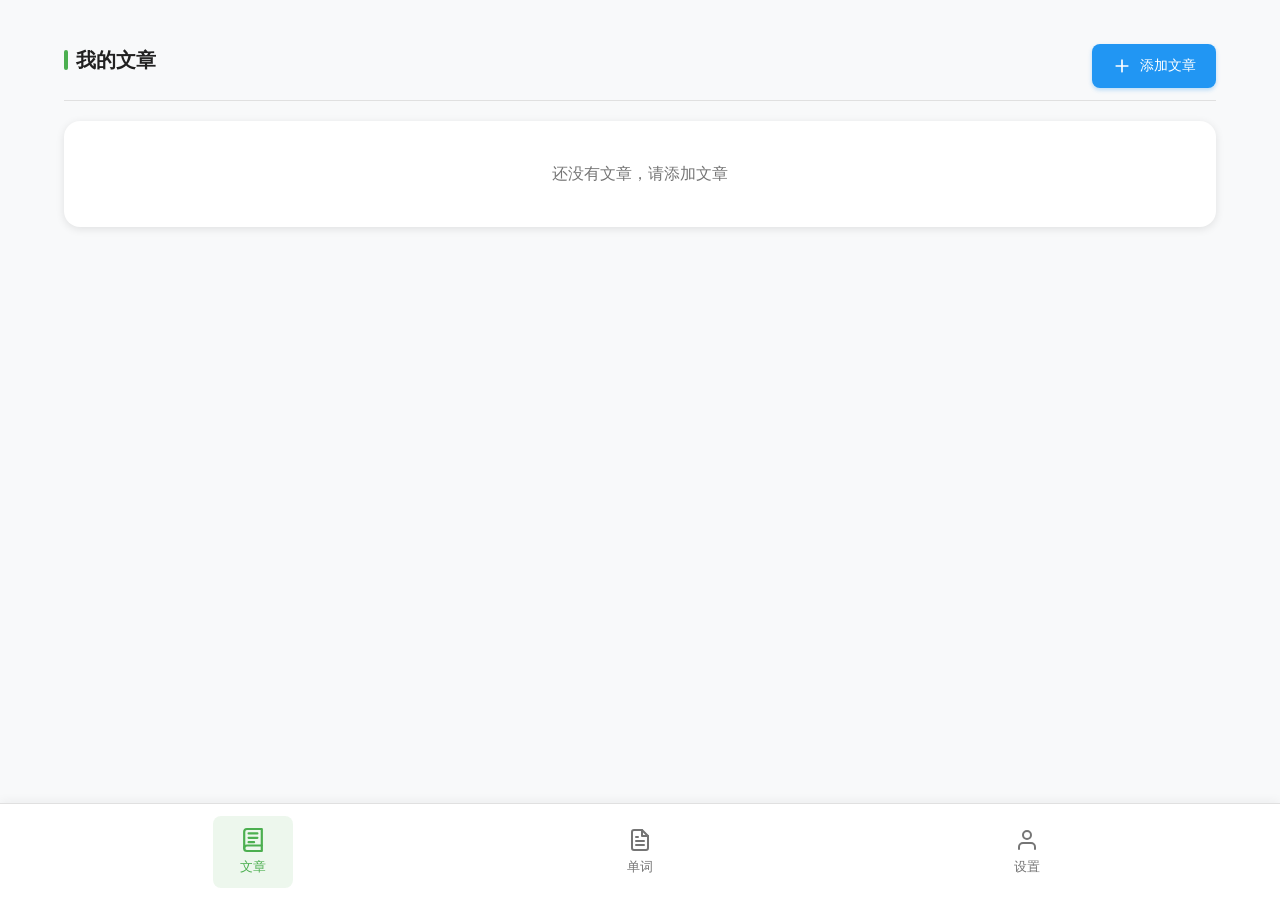
==== commit 1e22cae1: "改为按文章输入" ====
--- a/index.html
+++ b/index.html
@@ -17,19 +17,14 @@
             
             <div class="settings-card">
                 <div class="settings-card-header">
-                    <h3>百度翻译API配置</h3>
-                    <p class="settings-description">配置百度翻译API以使用自动翻译功能</p>
-                </div>
-                
+                    <h3>DeepSeek AI 翻译配置</h3>
+                    <p class="settings-description">配置DeepSeek API密钥以使用AI智能翻译（返回词性+释义）</p>
+                </div>
+
                 <div class="api-config-form">
                     <div class="form-group">
-                        <label for="appid-input" class="form-label">App ID</label>
-                        <input type="text" id="appid-input" placeholder="输入百度翻译App ID" class="form-input">
-                    </div>
-                    
-                    <div class="form-group">
-                        <label for="appkey-input" class="form-label">App Key</label>
-                        <input type="password" id="appkey-input" placeholder="输入百度翻译App Key" class="form-input">
+                        <label for="apikey-input" class="form-label">API Key</label>
+                        <input type="password" id="apikey-input" placeholder="输入DeepSeek API Key" class="form-input">
                     </div>
                     
                     <div class="form-actions">
@@ -53,32 +48,35 @@
                 <div id="api-status" class="api-status"></div>
                 
                 <div class="api-help">
-                    <h4>如何获取百度翻译API密钥？</h4>
+                    <h4>如何获取DeepSeek API密钥？</h4>
                     <ol>
-                        <li>访问 <a href="https://fanyi-api.baidu.com/" target="_blank">百度翻译开放平台</a></li>
+                        <li>访问 <a href="https://platform.deepseek.com/" target="_blank">DeepSeek开放平台</a></li>
                         <li>注册并登录账号</li>
-                        <li>进入管理控制台，创建应用</li>
-                        <li>获取App ID和App Key</li>
+                        <li>进入API Keys管理页面</li>
+                        <li>创建新的API Key并复制</li>
                         <li>将密钥填入上方输入框并保存</li>
                     </ol>
+                    <p style="margin-top: 12px; color: #888; font-size: 13px;">
+                        💡 DeepSeek API价格低廉，新用户通常有免费额度。AI会智能返回单词的词性和中文释义。
+                    </p>
                 </div>
             </div>
         </section>
         
 
-        <!-- 词组卡片区域 -->
+        <!-- 文章卡片区域 -->
         <section class="section" id="articles-section">
             <div class="section-header">
-                <h2>我的词组</h2>
+                <h2>我的文章</h2>
                 <button id="add-article-btn" class="btn-secondary">
                     <svg width="20" height="20" viewBox="0 0 24 24" fill="none" xmlns="http://www.w3.org/2000/svg">
                         <path d="M12 5V19M5 12H19" stroke="white" stroke-width="2" stroke-linecap="round" stroke-linejoin="round"/>
                     </svg>
-                    添加词组
+                    添加文章
                 </button>
             </div>
             <div id="articles-list" class="articles-list">
-                <!-- 词组卡片将显示在这里 -->
+                <!-- 文章卡片将显示在这里 -->
             </div>
         </section>
 
@@ -101,11 +99,11 @@
             </div>
         </section>
 
-        <!-- 词组输入模态框 -->
+        <!-- 文章输入模态框 -->
         <div class="modal hidden" id="article-modal">
             <div class="modal-content">
                 <div class="modal-header">
-                    <h3>添加词组</h3>
+                    <h3>添加文章</h3>
                     <button id="close-modal-btn" class="close-btn">
                         <svg width="24" height="24" viewBox="0 0 24 24" fill="none" xmlns="http://www.w3.org/2000/svg">
                             <path d="M18 6L6 18M6 6L18 18" stroke="#333" stroke-width="2" stroke-linecap="round" stroke-linejoin="round"/>
@@ -153,47 +151,11 @@
             </div>
         </div>
 
-        <!-- 添加词组选项模态框 -->
-        <div class="modal hidden" id="add-article-options-modal">
-            <div class="modal-content">
-                <div class="modal-header">
-                    <h3>添加词组</h3>
-                    <button id="close-options-modal-btn" class="close-btn">
-                        <svg width="24" height="24" viewBox="0 0 24 24" fill="none" xmlns="http://www.w3.org/2000/svg">
-                            <path d="M18 6L6 18M6 6L18 18" stroke="#333" stroke-width="2" stroke-linecap="round" stroke-linejoin="round"/>
-                        </svg>
-                    </button>
-                </div>
-                <div class="modal-body">
-                    <div class="add-options">
-                        <button id="add-article-option-btn" class="btn-secondary add-option-btn">
-                            <svg width="24" height="24" viewBox="0 0 24 24" fill="none" xmlns="http://www.w3.org/2000/svg">
-                                <path d="M14 2H6a2 2 0 0 0-2 2v16a2 2 0 0 0 2 2h12a2 2 0 0 0 2-2V8z" stroke="white" stroke-width="2" stroke-linecap="round" stroke-linejoin="round"/>
-                                <polyline points="14 2 14 8 20 8" stroke="white" stroke-width="2" stroke-linecap="round" stroke-linejoin="round"/>
-                                <line x1="16" y1="13" x2="8" y2="13" stroke="white" stroke-width="2" stroke-linecap="round" stroke-linejoin="round"/>
-                                <line x1="16" y1="17" x2="8" y2="17" stroke="white" stroke-width="2" stroke-linecap="round" stroke-linejoin="round"/>
-                                <polyline points="10 9 9 9 8 9" stroke="white" stroke-width="2" stroke-linecap="round" stroke-linejoin="round"/>
-                            </svg>
-                            <span>添加文章</span>
-                        </button>
-                        <button id="add-word-to-article-option-btn" class="btn-secondary add-option-btn">
-                            <svg width="24" height="24" viewBox="0 0 24 24" fill="none" xmlns="http://www.w3.org/2000/svg">
-                                <path d="M12 2L2 7l10 5 10-5-10-5z" stroke="white" stroke-width="2" stroke-linecap="round" stroke-linejoin="round"/>
-                                <path d="M2 17l10 5 10-5" stroke="white" stroke-width="2" stroke-linecap="round" stroke-linejoin="round"/>
-                                <path d="M2 12l10 5 10-5" stroke="white" stroke-width="2" stroke-linecap="round" stroke-linejoin="round"/>
-                            </svg>
-                            <span>添加单词</span>
-                        </button>
-                    </div>
-                </div>
-            </div>
-        </div>
-
-        <!-- 词组标题输入模态框 -->
+        <!-- 文章标题输入模态框 -->
         <div class="modal hidden" id="article-title-modal">
             <div class="modal-content">
                 <div class="modal-header">
-                    <h3>输入词组标题</h3>
+                    <h3>输入文章标题</h3>
                     <button id="close-title-modal-btn" class="close-btn">
                         <svg width="24" height="24" viewBox="0 0 24 24" fill="none" xmlns="http://www.w3.org/2000/svg">
                             <path d="M18 6L6 18M6 6L18 18" stroke="#333" stroke-width="2" stroke-linecap="round" stroke-linejoin="round"/>
@@ -201,7 +163,7 @@
                     </button>
                 </div>
                 <div class="modal-body">
-                    <input type="text" id="article-title-input-modal" placeholder="输入词组标题">
+                    <input type="text" id="article-title-input-modal" placeholder="输入文章标题">
                     <button id="save-title-btn" class="btn-primary">保存标题</button>
                 </div>
             </div>
@@ -215,7 +177,7 @@
                         <path d="M19 12H5M5 12L12 19M5 12L12 5" stroke="#333" stroke-width="2" stroke-linecap="round" stroke-linejoin="round"/>
                     </svg>
                 </button>
-                <h2 id="article-detail-title">词组详情</h2>
+                <h2 id="article-detail-title">文章详情</h2>
                 <div class="empty"></div>
             </div>
 
@@ -264,7 +226,7 @@
                     <path d="M6.5 2H20v20H6.5A2.5 2.5 0 0 1 4 19.5v-15A2.5 2.5 0 0 1 6.5 2z" stroke="currentColor" stroke-width="2" stroke-linecap="round" stroke-linejoin="round"/>
                     <path d="M8 6h8M8 10h8M8 14h5" stroke="currentColor" stroke-width="2" stroke-linecap="round" stroke-linejoin="round"/>
                 </svg>
-                <span>词组</span>
+                <span>文章</span>
             </button>
             <button class="nav-item" data-page="words">
                 <svg width="24" height="24" viewBox="0 0 24 24" fill="none" xmlns="http://www.w3.org/2000/svg">
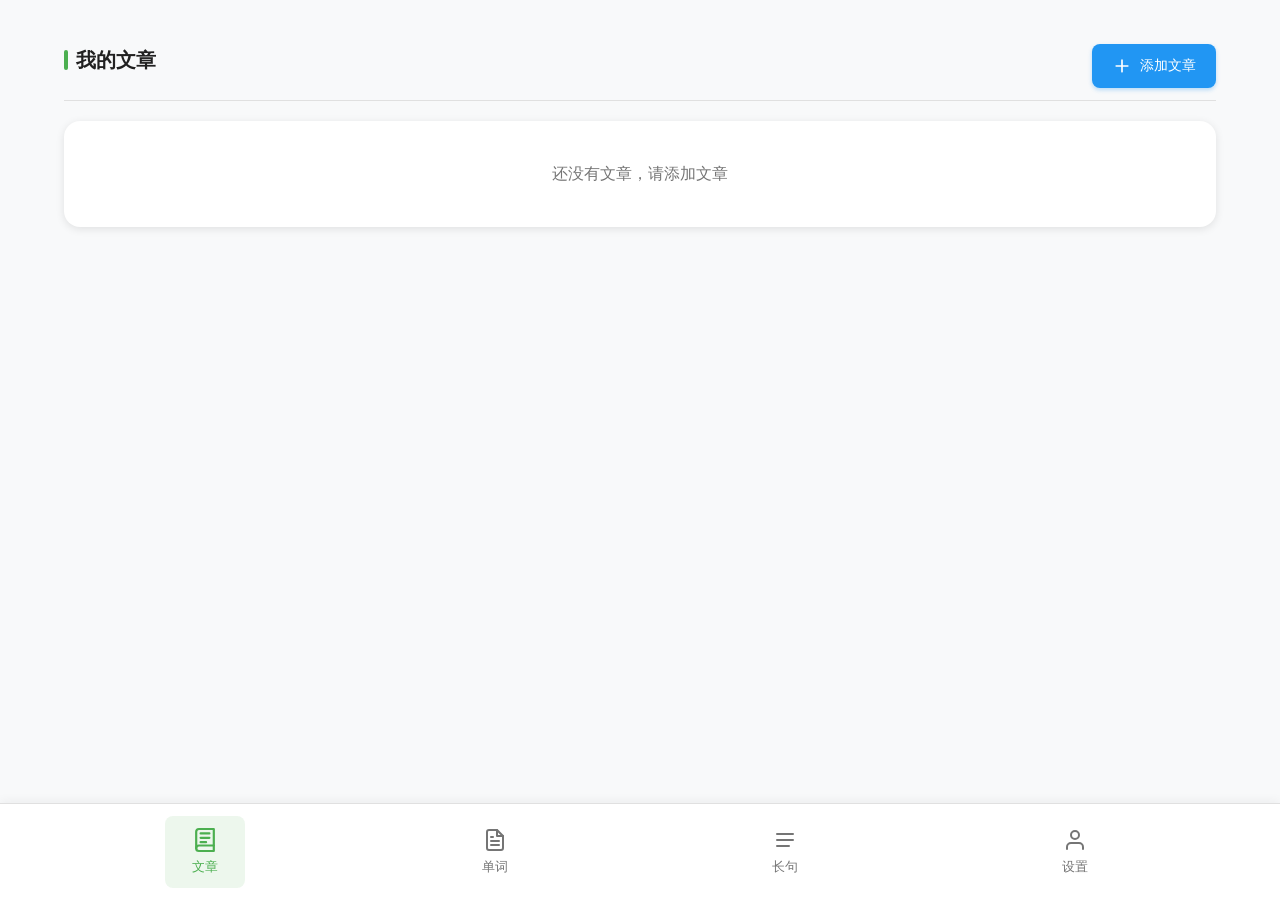
==== commit abfbb127: "添加长难句" ====
--- a/index.html
+++ b/index.html
@@ -2,7 +2,7 @@
 <html lang="zh-CN">
 <head>
     <meta charset="UTF-8">
-    <meta name="viewport" content="width=device-width, initial-scale=1.0">
+    <meta name="viewport" content="width=device-width, initial-scale=1.0, maximum-scale=1.0, user-scalable=no">
     <title>单词本</title>
     <link rel="stylesheet" href="styles.css">
 </head>
@@ -89,9 +89,9 @@
                 </div>
                 <button id="wordbook-add-btn" class="btn-secondary">
                     <svg width="20" height="20" viewBox="0 0 24 24" fill="none" xmlns="http://www.w3.org/2000/svg">
-                        <path d="M12 5V19M5 12H19" stroke="white" stroke-width="2" stroke-linecap="round" stroke-linejoin="round"/>
-                    </svg>
-                    添加单词
+                        <path d="M5 3v18l15-9L5 3z" stroke="white" stroke-width="2" stroke-linecap="round" stroke-linejoin="round" fill="white"/>
+                    </svg>
+                    开始复习
                 </button>
             </div>
             <div id="wordbook-list" class="wordbook-list">
@@ -99,75 +99,203 @@
             </div>
         </section>
 
-        <!-- 文章输入模态框 -->
-        <div class="modal hidden" id="article-modal">
-            <div class="modal-content">
-                <div class="modal-header">
-                    <h3>添加文章</h3>
-                    <button id="close-modal-btn" class="close-btn">
-                        <svg width="24" height="24" viewBox="0 0 24 24" fill="none" xmlns="http://www.w3.org/2000/svg">
-                            <path d="M18 6L6 18M6 6L18 18" stroke="#333" stroke-width="2" stroke-linecap="round" stroke-linejoin="round"/>
-                        </svg>
-                    </button>
-                </div>
-                <div class="modal-body">
-                    <!-- 文章添加表单 -->
-                    <div id="article-form">
-                        <input type="text" id="article-title-input" placeholder="文章标题" class="article-title">
-                        <textarea id="article-input" placeholder="请输入要阅读的文章..."></textarea>
-                        <button id="process-btn" class="btn-primary">处理文章</button>
-                        
-                        <div id="word-display" class="word-display hidden">
-                            <!-- 分割后的单词将显示在这里 -->
-                        </div>
-                        
-                        <p class="hint">提示：点击单词进行选择，选中的单词会变色</p>
-                        <p class="count">已选中单词数：<span id="selected-count">0</span></p>
-                        <button id="save-article-btn" class="btn-primary">保存文章和单词</button>
+        <!-- 长句本页面 -->
+        <section class="section hidden" id="sentence-section">
+            <div class="section-header">
+                <div class="section-header-content">
+                    <h2>我的长句</h2>
+                    <p id="sentence-count" class="wordbook-count">共有0条长句</p>
+                </div>
+                <button id="sentence-review-btn" class="btn-secondary">
+                    <svg width="20" height="20" viewBox="0 0 24 24" fill="none" xmlns="http://www.w3.org/2000/svg">
+                        <path d="M5 3v18l15-9L5 3z" stroke="white" stroke-width="2" stroke-linecap="round" stroke-linejoin="round" fill="white"/>
+                    </svg>
+                    开始复习
+                </button>
+            </div>
+            <div id="sentence-list" class="wordbook-list">
+                <!-- 长句列表将显示在这里 -->
+            </div>
+        </section>
+
+        <!-- 文章输入页面 -->
+        <section class="section hidden" id="article-input-section">
+            <div class="section-header">
+                <button id="back-from-article-input" class="back-btn">
+                    <svg width="24" height="24" viewBox="0 0 24 24" fill="none" xmlns="http://www.w3.org/2000/svg">
+                        <path d="M19 12H5M5 12L12 19M5 12L12 5" stroke="#333" stroke-width="2" stroke-linecap="round" stroke-linejoin="round"/>
+                    </svg>
+                </button>
+                <h2>添加文章</h2>
+                <div class="empty"></div>
+            </div>
+
+            <div id="article-form" class="section-body">
+                <input type="text" id="article-title-input" placeholder="文章标题" class="article-title">
+                <textarea id="article-input" placeholder="请输入要阅读的文章..."></textarea>
+                <button id="process-btn" class="btn-primary">处理文章</button>
+            </div>
+        </section>
+
+        <!-- 单词选择页面 -->
+        <section class="section hidden" id="word-selection-section">
+            <div class="section-header">
+                <button id="back-from-word-selection" class="back-btn">
+                    <svg width="24" height="24" viewBox="0 0 24 24" fill="none" xmlns="http://www.w3.org/2000/svg">
+                        <path d="M19 12H5M5 12L12 19M5 12L12 5" stroke="#333" stroke-width="2" stroke-linecap="round" stroke-linejoin="round"/>
+                    </svg>
+                </button>
+                <h2>选择单词</h2>
+                <div class="empty"></div>
+            </div>
+
+            <div class="section-body word-selection-body">
+                <p class="hint">💡 点按选中单词 ｜ 长按单词并拖动选择长句</p>
+                <p class="count">已选中 <span id="selected-count">0</span> 个单词</p>
+
+                <div id="word-display" class="word-display">
+                    <!-- 分割后的单词将显示在这里 -->
+                </div>
+
+                <button id="save-article-btn" class="btn-primary">保存</button>
+            </div>
+        </section>
+
+        <!-- 单词输入页面 -->
+        <section class="section hidden" id="word-input-section">
+            <div class="section-header">
+                <button id="back-from-word-input" class="back-btn">
+                    <svg width="24" height="24" viewBox="0 0 24 24" fill="none" xmlns="http://www.w3.org/2000/svg">
+                        <path d="M19 12H5M5 12L12 19M5 12L12 5" stroke="#333" stroke-width="2" stroke-linecap="round" stroke-linejoin="round"/>
+                    </svg>
+                </button>
+                <h2>添加单词</h2>
+                <div class="empty"></div>
+            </div>
+
+            <div class="section-body">
+                <input type="text" id="word-input" placeholder="输入单词">
+                <input type="text" id="meaning-input" placeholder="输入释义">
+                <div class="word-modal-actions">
+                    <button id="save-word-btn" class="btn-primary">保存单词</button>
+                    <button id="finish-adding-btn" class="btn-secondary">结束添加</button>
+                </div>
+            </div>
+        </section>
+
+        <!-- 复习页面 -->
+        <section class="section hidden" id="review-section">
+            <div class="section-header">
+                <button id="back-from-review" class="back-btn">
+                    <svg width="24" height="24" viewBox="0 0 24 24" fill="none" xmlns="http://www.w3.org/2000/svg">
+                        <path d="M19 12H5M5 12L12 19M5 12L12 5" stroke="#333" stroke-width="2" stroke-linecap="round" stroke-linejoin="round"/>
+                    </svg>
+                </button>
+                <h2>复习单词</h2>
+                <span id="review-progress" class="review-progress-text"></span>
+            </div>
+
+            <div class="vocabulary-card-container">
+                <div class="vocabulary-card" id="review-flashcard">
+                    <div class="vocabulary-card-content">
+                        <div class="vocabulary-card-word" id="review-word"></div>
+                        <div class="vocabulary-card-meaning" id="review-meaning"></div>
                     </div>
                 </div>
             </div>
-        </div>
-
-        <!-- 单词详情模态框 -->
-        <div class="modal hidden" id="word-modal">
-            <div class="modal-content">
-                <div class="modal-header">
-                    <h3>单词详情</h3>
-                    <button id="close-word-modal-btn" class="close-btn">
-                        <svg width="24" height="24" viewBox="0 0 24 24" fill="none" xmlns="http://www.w3.org/2000/svg">
-                            <path d="M18 6L6 18M6 6L18 18" stroke="#333" stroke-width="2" stroke-linecap="round" stroke-linejoin="round"/>
-                        </svg>
-                    </button>
-                </div>
-                <div class="modal-body">
-                    <input type="text" id="word-input" placeholder="输入单词">
-                    <input type="text" id="meaning-input" placeholder="输入释义">
-                    <div class="word-modal-actions">
-                        <button id="save-word-btn" class="btn-primary">保存单词</button>
-                        <button id="finish-adding-btn" class="btn-secondary">结束添加</button>
+
+            <!-- 评分按钮（翻转卡片后显示） -->
+            <div class="review-ratings hidden" id="review-ratings">
+                <button class="rating-btn rating-again" data-rating="1">
+                    <span class="rating-label">忘记</span>
+                    <span class="rating-sub">Again</span>
+                </button>
+                <button class="rating-btn rating-hard" data-rating="2">
+                    <span class="rating-label">困难</span>
+                    <span class="rating-sub">Hard</span>
+                </button>
+                <button class="rating-btn rating-good" data-rating="3">
+                    <span class="rating-label">正常</span>
+                    <span class="rating-sub">Good</span>
+                </button>
+            </div>
+
+            <!-- 原句与翻译（翻转卡片后显示） -->
+            <div class="review-sentence-section hidden" id="review-sentence-section">
+                <div class="review-sentence-label">📝 原句</div>
+                <div class="review-sentence-text" id="review-sentence-original"></div>
+                <div class="review-sentence-label">🔤 翻译</div>
+                <div class="review-sentence-text review-sentence-translation" id="review-sentence-translation"></div>
+            </div>
+
+        </section>
+
+        <!-- 长句复习页面 -->
+        <section class="section hidden" id="sentence-review-section">
+            <div class="section-header">
+                <button id="back-from-sentence-review" class="back-btn">
+                    <svg width="24" height="24" viewBox="0 0 24 24" fill="none" xmlns="http://www.w3.org/2000/svg">
+                        <path d="M19 12H5M5 12L12 19M5 12L12 5" stroke="#333" stroke-width="2" stroke-linecap="round" stroke-linejoin="round"/>
+                    </svg>
+                </button>
+                <h2>复习长句</h2>
+                <span id="sentence-review-progress" class="review-progress-text"></span>
+            </div>
+
+            <div class="vocabulary-card-container">
+                <div class="vocabulary-card" id="sentence-review-flashcard">
+                    <div class="vocabulary-card-content">
+                        <div class="vocabulary-card-word" id="sentence-review-text"></div>
+                        <div class="vocabulary-card-meaning" id="sentence-review-translation"></div>
                     </div>
                 </div>
             </div>
-        </div>
-
-        <!-- 文章标题输入模态框 -->
-        <div class="modal hidden" id="article-title-modal">
-            <div class="modal-content">
-                <div class="modal-header">
-                    <h3>输入文章标题</h3>
-                    <button id="close-title-modal-btn" class="close-btn">
-                        <svg width="24" height="24" viewBox="0 0 24 24" fill="none" xmlns="http://www.w3.org/2000/svg">
-                            <path d="M18 6L6 18M6 6L18 18" stroke="#333" stroke-width="2" stroke-linecap="round" stroke-linejoin="round"/>
-                        </svg>
-                    </button>
-                </div>
-                <div class="modal-body">
-                    <input type="text" id="article-title-input-modal" placeholder="输入文章标题">
-                    <button id="save-title-btn" class="btn-primary">保存标题</button>
-                </div>
-            </div>
-        </div>
+
+            <!-- 评分按钮（翻转卡片后显示） -->
+            <div class="review-ratings hidden" id="sentence-review-ratings">
+                <button class="rating-btn rating-again" data-rating="1">
+                    <span class="rating-label">忘记</span>
+                    <span class="rating-sub">Again</span>
+                </button>
+                <button class="rating-btn rating-hard" data-rating="2">
+                    <span class="rating-label">困难</span>
+                    <span class="rating-sub">Hard</span>
+                </button>
+                <button class="rating-btn rating-good" data-rating="3">
+                    <span class="rating-label">正常</span>
+                    <span class="rating-sub">Good</span>
+                </button>
+            </div>
+
+            <!-- 句子结构分析（翻转卡片后显示） -->
+            <div class="review-sentence-section hidden" id="sentence-review-analysis">
+                <div class="review-sentence-label">📐 句子结构解析</div>
+                <div class="review-sentence-text" id="sentence-review-colored"></div>
+                <div class="review-sentence-label">📋 逐层拆解</div>
+                <div class="review-sentence-text" id="sentence-review-breakdown"></div>
+                <div class="review-sentence-label">🌳 结构树状图</div>
+                <div class="review-sentence-text review-sentence-translation" id="sentence-review-tree"></div>
+            </div>
+
+        </section>
+
+        <!-- 文章标题输入页面 -->
+        <section class="section hidden" id="article-title-section">
+            <div class="section-header">
+                <button id="back-from-title-input" class="back-btn">
+                    <svg width="24" height="24" viewBox="0 0 24 24" fill="none" xmlns="http://www.w3.org/2000/svg">
+                        <path d="M19 12H5M5 12L12 19M5 12L12 5" stroke="#333" stroke-width="2" stroke-linecap="round" stroke-linejoin="round"/>
+                    </svg>
+                </button>
+                <h2>输入文章标题</h2>
+                <div class="empty"></div>
+            </div>
+
+            <div class="section-body">
+                <input type="text" id="article-title-input-modal" placeholder="输入文章标题">
+                <button id="save-title-btn" class="btn-primary">保存标题</button>
+            </div>
+        </section>
 
         <!-- 文章详情页面 -->
         <section class="section hidden" id="article-detail-section">
@@ -213,6 +341,31 @@
                 <div class="article-original" id="article-original-content">
                     <!-- 文章原文将显示在这里，选中的单词会高亮 -->
                 </div>
+            </div>
+        </section>
+
+        <!-- 长句详情页面 -->
+        <section class="section hidden" id="sentence-detail-section">
+            <div class="section-header">
+                <button id="back-from-sentence-detail" class="back-btn">
+                    <svg width="24" height="24" viewBox="0 0 24 24" fill="none" xmlns="http://www.w3.org/2000/svg">
+                        <path d="M19 12H5M5 12L12 19M5 12L12 5" stroke="#333" stroke-width="2" stroke-linecap="round" stroke-linejoin="round"/>
+                    </svg>
+                </button>
+                <h2>长句详情</h2>
+                <div class="empty"></div>
+            </div>
+
+            <div class="section-body sentence-detail-body">
+                <div class="sentence-detail-original" id="sentence-detail-original"></div>
+                <div class="sentence-detail-label">📐 句子结构解析</div>
+                <div class="review-sentence-text" id="sentence-detail-colored"></div>
+                <div class="sentence-detail-label">📋 逐层拆解</div>
+                <div class="review-sentence-text" id="sentence-detail-breakdown"></div>
+                <div class="sentence-detail-label">🌳 结构树状图</div>
+                <div class="review-sentence-text review-sentence-translation" id="sentence-detail-tree"></div>
+                <div class="sentence-detail-label">📝 中文翻译</div>
+                <div class="review-sentence-text" id="sentence-detail-translation"></div>
             </div>
         </section>
     </main>
@@ -238,6 +391,12 @@
                 </svg>
                 <span>单词</span>
             </button>
+            <button class="nav-item" data-page="sentences">
+                <svg width="24" height="24" viewBox="0 0 24 24" fill="none" xmlns="http://www.w3.org/2000/svg">
+                    <path d="M4 6h16M4 12h16M4 18h12" stroke="currentColor" stroke-width="2" stroke-linecap="round" stroke-linejoin="round"/>
+                </svg>
+                <span>长句</span>
+            </button>
             <button class="nav-item" data-page="settings">
                 <svg width="24" height="24" viewBox="0 0 24 24" fill="none" xmlns="http://www.w3.org/2000/svg">
                     <path d="M20 21v-2a4 4 0 0 0-4-4H8a4 4 0 0 0-4 4v2" stroke="currentColor" stroke-width="2" stroke-linecap="round" stroke-linejoin="round"/>
@@ -250,6 +409,7 @@
 
     <script src="dictionary.js"></script>
     <script src="translator.js"></script>
+    <script src="fsrs.js"></script>
     <script src="app.js"></script>
 </body>
 </html>
--- a/styles.css
+++ b/styles.css
@@ -176,6 +176,66 @@
     border-radius: 4px;
 }
 
+.section-body {
+    padding: 0 4px;
+}
+
+/* ========== 文章输入页面 ========== */
+#article-input-section {
+    display: flex;
+    flex-direction: column;
+    height: calc(100vh - 80px); /* 减去底部导航栏高度 */
+    margin-bottom: 0;
+}
+
+#article-input-section .section-header {
+    flex-shrink: 0;
+}
+
+#article-form {
+    display: flex;
+    flex-direction: column;
+    flex: 1;
+    padding: 0 4px;
+    min-height: 0; /* 允许flex子元素收缩 */
+}
+
+#article-form .article-title {
+    flex: 0 0 auto;
+    width: 100%;
+    margin-bottom: 16px;
+}
+
+#article-form textarea {
+    flex: 1;
+    min-height: 0;
+    resize: none;
+    margin-bottom: 16px;
+}
+
+#process-btn {
+    flex-shrink: 0;
+    align-self: flex-end;
+}
+
+/* ========== 单词选择页面 ========== */
+#word-selection-section {
+    display: flex;
+    flex-direction: column;
+    height: calc(100vh - 80px);
+    margin-bottom: 0;
+}
+
+#word-selection-section .section-header {
+    flex-shrink: 0;
+}
+
+#save-article-btn {
+    flex-shrink: 0;
+    align-self: flex-end;
+}
+
+
 /* 按钮样式 */
 .btn-primary {
     background-color: var(--primary-color);
@@ -814,17 +874,20 @@
     font-weight: 500;
 }
 
+/* 单词选择页面 */
+.word-selection-body {
+    display: flex;
+    flex-direction: column;
+    flex: 1;
+    min-height: 0;
+}
+
 /* 单词显示区域 */
 .word-display {
-    margin-top: 20px;
-    padding: 20px;
-    background-color: var(--background-color);
-    border-radius: var(--border-radius-sm);
+    flex: 1;
     line-height: 2.2;
-    max-height: 250px;
-    overflow-y: auto;
     margin-bottom: 20px;
-    border: 1px solid var(--border-color);
+    font-size: 15px;
 }
 
 .word {
@@ -845,40 +908,48 @@
 }
 
 .word.selected {
-    background-color: var(--primary-color);
-    color: white;
-    padding: 2px 6px;
-    border-radius: 4px;
-    box-shadow: 0 1px 2px rgba(76, 175, 80, 0.3);
-}
+    color: var(--primary-color);
+    font-weight: 700;
+    background: none;
+    padding: 0;
+    border-radius: 0;
+    box-shadow: none;
+}
+
+/* 非单词 token */
+.token {
+    display: inline;
+    user-select: none;
+    font-size: 15px;
+}
+
+/* 长句划线样式 */
+.word.drawing {
+    border-bottom: 3px dashed #f59e0b;
+}
+
+.sentence-color-0 { border-bottom: 3px solid #f59e0b; }  /* orange */
+.sentence-color-1 { border-bottom: 3px solid #a855f7; }  /* purple */
+.sentence-color-2 { border-bottom: 3px solid #3b82f6; }  /* blue */
+.sentence-color-3 { border-bottom: 3px solid #22c55e; }  /* green */
+.sentence-color-4 { border-bottom: 3px solid #ef4444; }  /* red */
 
 /* 提示和计数 */
 .hint {
-    font-style: italic;
     color: var(--text-secondary);
-    margin: 12px 0;
+    margin: 0 0 8px 0;
     font-size: 14px;
-    padding: 12px;
-    background-color: var(--background-color);
-    border-radius: var(--border-radius-sm);
-    border-left: 4px solid var(--accent-color);
 }
 
 .count {
-    margin: 12px 0 20px 0;
+    margin: 0 0 16px 0;
     font-weight: 600;
-    color: var(--text-primary);
+    color: var(--primary-color);
     font-size: 15px;
-    padding: 12px;
-    background-color: var(--background-color);
-    border-radius: var(--border-radius-sm);
-    display: flex;
-    align-items: center;
-    gap: 8px;
 }
 
 .count::before {
-    content: '📝';
+    content: '📝 ';
     font-size: 16px;
 }
 
@@ -1413,6 +1484,7 @@
     position: relative;
     overflow: hidden;
     border: 1px solid #e0e0e0;
+    -webkit-tap-highlight-color: transparent;
 }
 
 
@@ -1469,6 +1541,53 @@
     pointer-events: auto;
 }
 
+/* ========== 复习卡片滑动手势动画 (灵感来自 reactbits.dev CardSwap) ========== */
+
+/* 滑动时卡片跟随手指，取消过渡 */
+.vocabulary-card.swiping {
+    transition: none;
+}
+
+/* 滑出动画 — 向左滑（下一个） */
+.vocabulary-card.swipe-out-left {
+    animation: swipeOutLeft 0.35s cubic-bezier(0.4, 0, 0.2, 1) forwards;
+}
+
+/* 滑出动画 — 向右滑（上一个） */
+.vocabulary-card.swipe-out-right {
+    animation: swipeOutRight 0.35s cubic-bezier(0.4, 0, 0.2, 1) forwards;
+}
+
+/* 滑入动画 — 从右侧进入 */
+.vocabulary-card.swipe-in-from-right {
+    animation: swipeInFromRight 0.35s cubic-bezier(0.4, 0, 0.2, 1) forwards;
+}
+
+/* 滑入动画 — 从左侧进入 */
+.vocabulary-card.swipe-in-from-left {
+    animation: swipeInFromLeft 0.35s cubic-bezier(0.4, 0, 0.2, 1) forwards;
+}
+
+@keyframes swipeOutLeft {
+    0%   { transform: translateX(0); opacity: 1; }
+    100% { transform: translateX(-130%); opacity: 0; }
+}
+
+@keyframes swipeOutRight {
+    0%   { transform: translateX(0); opacity: 1; }
+    100% { transform: translateX(130%); opacity: 0; }
+}
+
+@keyframes swipeInFromRight {
+    0%   { transform: translateX(130%); opacity: 0; }
+    100% { transform: translateX(0); opacity: 1; }
+}
+
+@keyframes swipeInFromLeft {
+    0%   { transform: translateX(-130%); opacity: 0; }
+    100% { transform: translateX(0); opacity: 1; }
+}
+
 .vocabulary-navigation {
     display: flex;
     justify-content: space-between;
@@ -1493,6 +1612,7 @@
     align-items: center;
     justify-content: center;
     gap: 8px;
+    -webkit-tap-highlight-color: transparent;
 }
 
 .vocabulary-nav-btn:hover {
@@ -1506,6 +1626,142 @@
 
 .vocabulary-nav-btn svg {
     stroke: #3498db;
+}
+
+/* 复习进度文字 */
+.review-progress-text {
+    font-size: 14px;
+    color: var(--text-secondary);
+    font-weight: 500;
+    white-space: nowrap;
+}
+
+/* 复习评分按钮 */
+.review-ratings {
+    display: flex;
+    gap: 12px;
+    padding: 0 20px 20px;
+    max-width: 480px;
+    margin: 0 auto;
+}
+
+.review-ratings.hidden {
+    display: none !important;
+}
+
+.rating-btn {
+    flex: 1;
+    display: flex;
+    flex-direction: column;
+    align-items: center;
+    gap: 4px;
+    padding: 14px 12px;
+    border: none;
+    border-radius: 12px;
+    cursor: pointer;
+    font-weight: 600;
+    transition: all 0.2s ease;
+    -webkit-tap-highlight-color: transparent;
+}
+
+.rating-btn:active {
+    transform: scale(0.95);
+}
+
+.rating-label {
+    font-size: 16px;
+}
+
+.rating-sub {
+    font-size: 11px;
+    opacity: 0.7;
+}
+
+/* 忘记 — 红色 */
+.rating-again {
+    background-color: #ffebee;
+    color: #c62828;
+    border: 1px solid #ef9a9a;
+}
+.rating-again:hover {
+    background-color: #ffcdd2;
+}
+.rating-again:active {
+    background-color: #ef9a9a;
+}
+
+/* 困难 — 橙色 */
+.rating-hard {
+    background-color: #fff3e0;
+    color: #e65100;
+    border: 1px solid #ffcc80;
+}
+.rating-hard:hover {
+    background-color: #ffe0b2;
+}
+.rating-hard:active {
+    background-color: #ffcc80;
+}
+
+/* 正常 — 绿色 */
+.rating-good {
+    background-color: #e8f5e9;
+    color: #2e7d32;
+    border: 1px solid #a5d6a7;
+}
+.rating-good:hover {
+    background-color: #c8e6c9;
+}
+.rating-good:active {
+    background-color: #a5d6a7;
+}
+
+/* 复习页面 — 原句与翻译区域 */
+.review-sentence-section {
+    padding: 0 20px 20px;
+    max-width: 480px;
+    margin: 0 auto;
+}
+
+.review-sentence-section.hidden {
+    display: none !important;
+}
+
+.review-sentence-label {
+    font-size: 12px;
+    font-weight: 600;
+    color: #999;
+    margin-bottom: 6px;
+    letter-spacing: 0.5px;
+    text-transform: uppercase;
+}
+
+.review-sentence-text {
+    font-size: 15px;
+    line-height: 1.7;
+    color: var(--text-primary, #333);
+    background: #f8f9fa;
+    border-radius: 12px;
+    padding: 14px 16px;
+    margin-bottom: 12px;
+    border-left: 3px solid #e0e0e0;
+    overflow-x: hidden;
+    word-wrap: break-word;
+    overflow-wrap: break-word;
+}
+
+.review-sentence-translation {
+    color: var(--text-secondary, #666);
+    border-left-color: #a5d6a7;
+}
+
+/* 句子中目标单词/释义的高亮 */
+.sentence-highlight {
+    font-weight: 700;
+    color: #e65100;
+    background: #fff3e0;
+    padding: 1px 4px;
+    border-radius: 4px;
 }
 
 .vocabulary-article {
@@ -1739,3 +1995,151 @@
 ::-webkit-scrollbar-thumb:hover {
     background: var(--secondary-color);
 }
+
+/* ========== 长句功能样式 ========== */
+
+/* 单词选择页 — 长句提示 */
+.sentence-hint {
+    margin-top: 16px;
+}
+
+/* 可选中的文章原文 */
+.article-text-selectable {
+    flex: 1;
+    min-height: 120px;
+    max-height: 300px;
+    overflow-y: auto;
+    padding: 14px 16px;
+    background: #fafafa;
+    border: 1px solid #e0e0e0;
+    border-radius: 10px;
+    font-size: 15px;
+    line-height: 2;
+    color: var(--text-primary);
+    -webkit-user-select: text;
+    user-select: text;
+    margin-bottom: 12px;
+    white-space: pre-wrap;
+    word-break: break-word;
+}
+
+/* 浮动添加到长句本按钮 */
+.floating-sentence-btn {
+    position: fixed;
+    bottom: 120px;
+    right: 20px;
+    z-index: 999;
+    padding: 12px 20px;
+    background: linear-gradient(135deg, #667eea, #764ba2);
+    color: white;
+    border: none;
+    border-radius: 24px;
+    font-size: 14px;
+    font-weight: 600;
+    box-shadow: 0 4px 16px rgba(102, 126, 234, 0.4);
+    cursor: pointer;
+    transition: transform 0.2s ease;
+}
+
+.floating-sentence-btn.hidden {
+    display: none !important;
+}
+
+.floating-sentence-btn:active {
+    transform: scale(0.95);
+}
+
+/* 长句本列表项 */
+.sentence-list-item {
+    display: flex;
+    flex-direction: column;
+    gap: 8px;
+    padding: 16px;
+    background: white;
+    border-radius: 12px;
+    margin-bottom: 10px;
+    box-shadow: 0 1px 4px rgba(0,0,0,0.06);
+    cursor: pointer;
+    transition: all 0.2s ease;
+    user-select: none;
+}
+
+.sentence-list-item:active {
+    transform: scale(0.98);
+    background: #f5f5f5;
+}
+
+.sentence-list-item .sentence-text {
+    font-size: 15px;
+    line-height: 1.6;
+    color: var(--text-primary);
+    display: -webkit-box;
+    -webkit-line-clamp: 3;
+    -webkit-box-orient: vertical;
+    overflow: hidden;
+}
+
+.sentence-list-item .sentence-source {
+    font-size: 12px;
+    color: var(--text-light);
+}
+
+/* 长句详情页 */
+.sentence-detail-body {
+    padding: 0 20px 40px;
+    max-width: 800px;
+    margin: 0 auto;
+}
+
+.sentence-detail-original {
+    font-size: 17px;
+    line-height: 1.9;
+    color: var(--text-primary);
+    background: #fff;
+    padding: 16px;
+    border-radius: 12px;
+    margin-bottom: 16px;
+    border-left: 3px solid #667eea;
+}
+
+.sentence-detail-label {
+    font-size: 13px;
+    font-weight: 600;
+    color: #999;
+    margin: 16px 0 8px;
+    letter-spacing: 0.5px;
+    text-transform: uppercase;
+}
+
+/* 长句复习卡片 — 覆盖单词/释义样式以适配长文本 */
+#sentence-review-text {
+    font-size: 16px !important;
+    white-space: normal !important;
+    overflow: visible !important;
+    text-overflow: clip !important;
+    word-break: break-word !important;
+    line-height: 1.8 !important;
+    padding: 12px !important;
+}
+
+#sentence-review-translation {
+    font-size: 15px !important;
+    word-break: break-word !important;
+    line-height: 1.8 !important;
+}
+
+/* 句子结构颜色体系 */
+.sentence-segment {
+    padding: 1px 3px;
+    border-radius: 3px;
+    margin: 0 1px;
+    font-weight: 500;
+}
+
+.sentence-segment.type-main { background: #eff6ff; color: #1e40af; border-bottom: 2px solid #3b82f6; }
+.sentence-segment.type-that-object { background: #f0fdf4; color: #166534; border-bottom: 2px solid #22c55e; }
+.sentence-segment.type-which-relative { background: #fffbeb; color: #92400e; border-bottom: 2px solid #f59e0b; }
+.sentence-segment.type-concessive { background: #faf5ff; color: #6b21a8; border-bottom: 2px solid #a855f7; }
+.sentence-segment.type-embedded-object { background: #fef2f2; color: #991b1b; border-bottom: 2px solid #ef4444; }
+.sentence-segment.type-inf-purpose { background: #f0f9ff; color: #0e7490; border-bottom: 2px solid #06b6d4; }
+.sentence-segment.type-other-clause { background: #f5f5f5; color: #444; border-bottom: 2px solid #999; }
